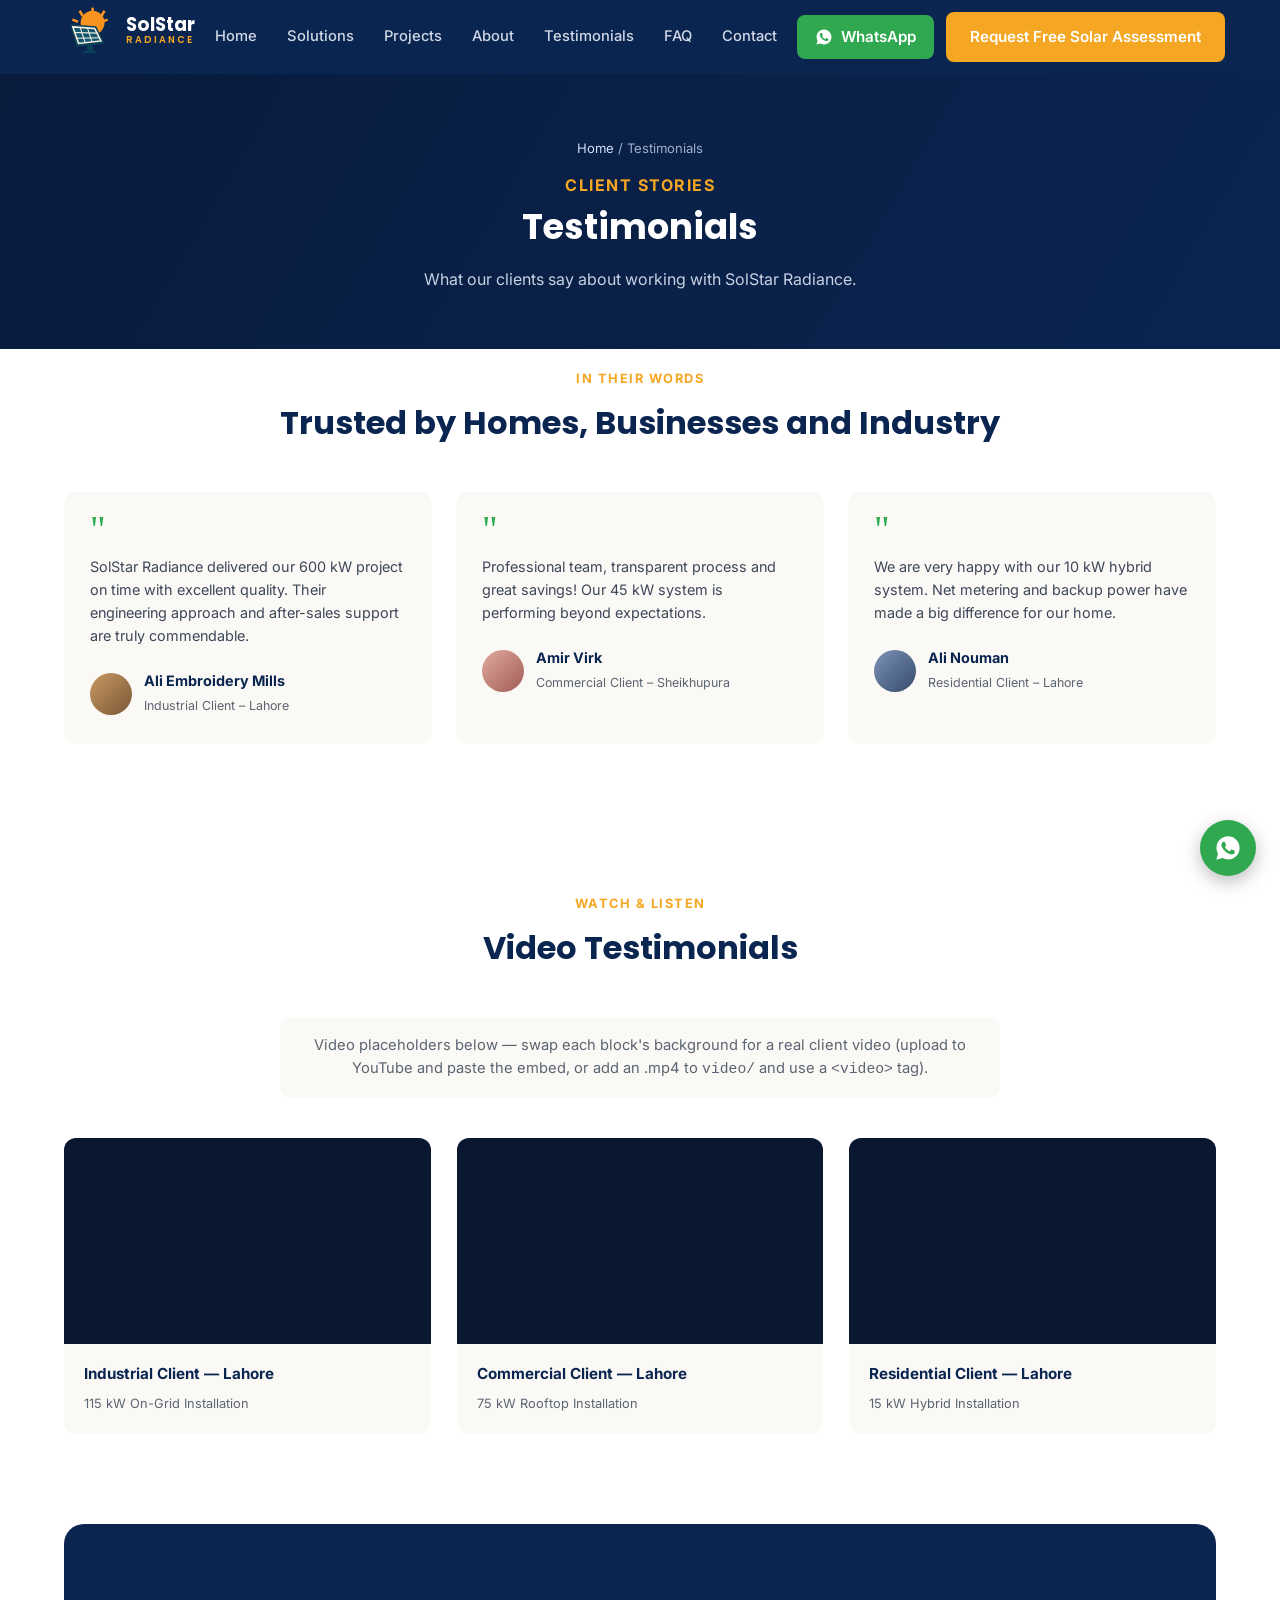
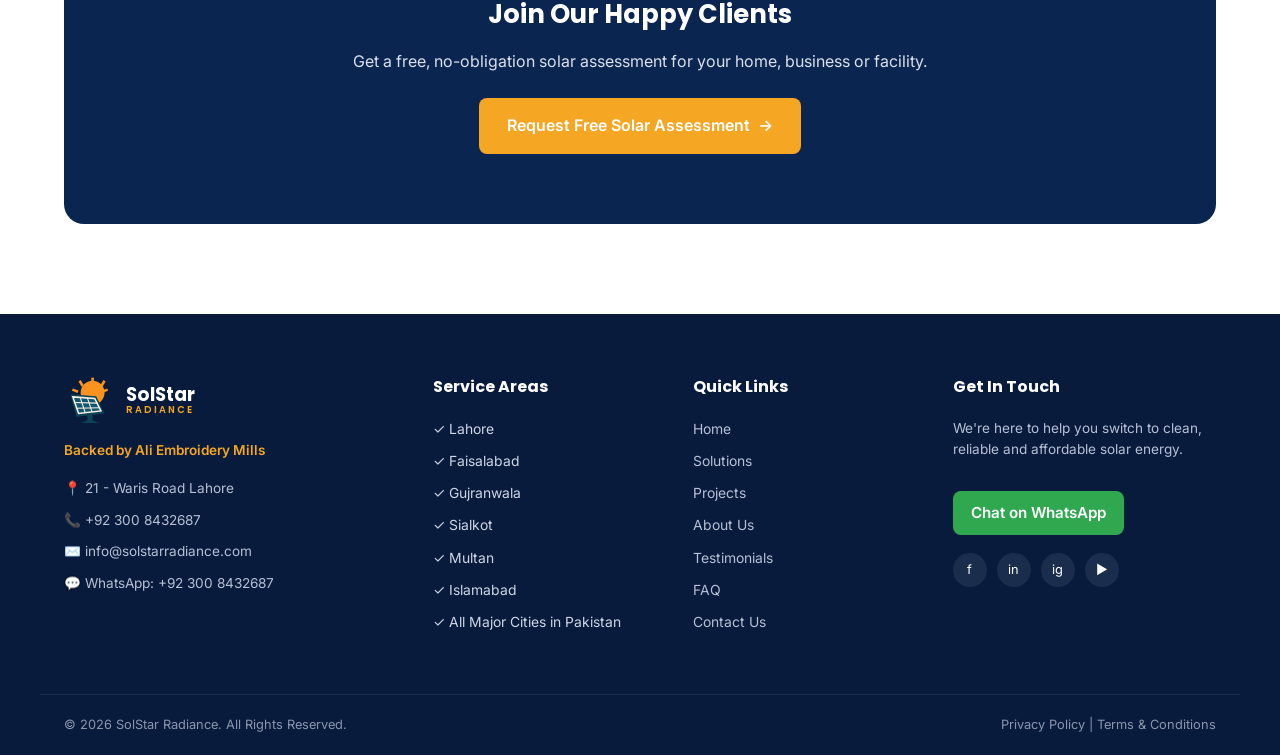
==== testimonials.html @ e62c18ae "New Update" ====
<!DOCTYPE html>
<html lang="en">

<head>
  <meta charset="UTF-8">
  <meta name="viewport" content="width=device-width, initial-scale=1.0">
  <title>Testimonials | SolStar Radiance</title>
  <link rel="preconnect" href="https://fonts.googleapis.com">
  <link
    href="https://fonts.googleapis.com/css2?family=Poppins:wght@400;500;600;700;800&family=Inter:wght@400;500;600&display=swap"
    rel="stylesheet">
  <link rel="stylesheet" href="css/style.css">
</head>

<body>

  <!-- ============ HEADER ============ -->
  <header class="site-header" id="header">
    <div class="container header-inner">
       <a href="index.html" class="logo footer-logo" aria-label="SolStar Radiance">
          <svg width="52" height="52" viewBox="0 0 100 100" fill="none" xmlns="http://www.w3.org/2000/svg">
            <!-- Sun -->
            <circle cx="55" cy="36" r="23" fill="#F7931E" />

            <!-- Sun rays -->
            <path d="M55 7V18" stroke="#F7931E" stroke-width="5" />
            <path d="M30 13L36 23" stroke="#F7931E" stroke-width="5" />
            <path d="M78 13L72 23" stroke="#F7931E" stroke-width="5" />
            <path d="M16 30L27 34" stroke="#F7931E" stroke-width="5" />
            <path d="M84 30L73 34" stroke="#F7931E" stroke-width="5" />

            <!-- Solar panel frame -->
            <path d="M12 39L62 43L78 76L24 82L12 39Z" fill="#0B4358" />

            <!-- Panel inner area -->
            <path d="M17 44L59 47L71 71L28 76L17 44Z" fill="#15566F" stroke="#F8F1E3" stroke-width="3" />

            <!-- Panel grid -->
            <path d="M31 45L41 75" stroke="#F8F1E3" stroke-width="2" />
            <path d="M45 46L54 73" stroke="#F8F1E3" stroke-width="2" />
            <path d="M19 55L65 56" stroke="#F8F1E3" stroke-width="2" />
            <path d="M23 66L69 65" stroke="#F8F1E3" stroke-width="2" />

            <!-- Stand -->
            <path d="M45 79V89L33 94H67L55 89V78" fill="#0B4358" />
          </svg>
          <span class="logo-text light">SolStar <small>RADIANCE</small></span>
        </a>

      <nav class="main-nav" id="mainNav">
        <a href="index.html#home">Home</a>
        <a href="index.html#solutions">Solutions</a>
        <a href="projects.html">Projects</a>
        <a href="about.html">About</a>
        <a href="testimonials.html" class="active">Testimonials</a>
        <a href="index.html#faq">FAQ</a>
        <a href="index.html#contact">Contact</a>
      </nav>

      <div class="header-actions">
        <a href="https://wa.me/923008432687" target="_blank" class="btn btn-whatsapp">
          <svg width="18" height="18" viewBox="0 0 24 24" fill="currentColor">
            <path
              d="M12.04 2c-5.46 0-9.9 4.44-9.9 9.9 0 1.75.46 3.45 1.32 4.95L2 22l5.25-1.38a9.9 9.9 0 0 0 4.79 1.22h.01c5.46 0 9.9-4.44 9.9-9.9 0-2.64-1.03-5.13-2.9-6.99A9.82 9.82 0 0 0 12.04 2Zm5.8 14.06c-.24.68-1.4 1.3-1.93 1.36-.5.06-1.02.27-3.42-.72-2.9-1.2-4.77-4.14-4.92-4.33-.14-.2-1.17-1.56-1.17-2.98 0-1.42.74-2.11 1-2.4.26-.28.57-.35.76-.35.19 0 .38 0 .55.01.18.01.42-.07.65.5.24.58.82 2 .89 2.15.07.14.12.32.02.51-.09.2-.14.32-.28.5-.14.17-.29.38-.42.51-.14.14-.28.29-.12.57.16.28.72 1.19 1.55 1.92 1.06.95 1.96 1.24 2.24 1.38.28.14.44.12.6-.07.17-.2.71-.83.9-1.12.19-.28.38-.23.63-.14.26.1 1.65.78 1.93.92.28.14.47.21.54.33.07.12.07.68-.17 1.35Z" />
          </svg>
          WhatsApp
        </a>
        <a href="index.html#assessment" class="btn btn-primary">Request Free Solar Assessment</a>
      </div>

      <button class="nav-toggle" id="navToggle" aria-label="Toggle navigation">
        <span></span><span></span><span></span>
      </button>
    </div>
  </header>

  <!-- ============ PAGE HERO ============ -->
  <section class="page-hero">
    <div class="container">
      <div class="breadcrumb"><a href="index.html">Home</a> / Testimonials</div>
      <p class="eyebrow center">CLIENT STORIES</p>
      <h1>Testimonials</h1>
      <p>What our clients say about working with SolStar Radiance.</p>
    </div>
  </section>

  <!-- ============ WRITTEN TESTIMONIALS ============ -->
  <!-- TODO: replace these with real, verified client quotes before publishing -->
  <section class="testimonials">
    <div class="container">
      <p class="eyebrow center">IN THEIR WORDS</p>
      <h2 class="section-title center">Trusted by Homes, Businesses and Industry</h2>

      <div class="testimonial-grid">
        <div class="testimonial-card">
          <div class="quote-mark">"</div>
          <p>SolStar Radiance delivered our 600 kW project on time with excellent quality. Their engineering approach
            and after-sales support are truly commendable.</p>
          <div class="testimonial-person">
            <div class="avatar avatar-1"></div>
            <div><strong>Ali Embroidery Mills</strong><span>Industrial Client – Lahore</span></div>
          </div>
        </div>
        <div class="testimonial-card">
          <div class="quote-mark">"</div>
          <p>Professional team, transparent process and great savings! Our 45 kW system is performing beyond
            expectations.</p>
          <div class="testimonial-person">
            <div class="avatar avatar-2"></div>
            <div><strong>Amir Virk</strong><span>Commercial Client – Sheikhupura</span></div>
          </div>
        </div>
        <div class="testimonial-card">
          <div class="quote-mark">"</div>
          <p>We are very happy with our 10 kW hybrid system. Net metering and backup power have made a big difference
            for our home.</p>
          <div class="testimonial-person">
            <div class="avatar avatar-3"></div>
            <div><strong>Ali Nouman</strong><span>Residential Client – Lahore</span></div>
          </div>
        </div>
      </div>
    </div>
  </section>

  <!-- ============ VIDEO TESTIMONIALS ============ -->
  <section class="video-testimonials">
    <div class="container">
      <p class="eyebrow center">WATCH & LISTEN</p>
      <h2 class="section-title center">Video Testimonials</h2>
      <div class="video-note">
        Video placeholders below — swap each block's background for a real client video (upload to YouTube and paste the
        embed, or add an .mp4 to <code>video/</code> and use a <code>&lt;video&gt;</code> tag).
      </div>

      <div class="video-grid"> <!-- Video 1 -->
        <div class="video-card">
          <div class="video-frame"> <iframe src="https://www.youtube.com/embed/5L7JN3nIyDc?si=3_A68IBk8Ffu_nIx"
              title="Industrial Client — Lahore" frameborder="0"
              allow="accelerometer; autoplay; clipboard-write; encrypted-media; gyroscope; picture-in-picture; web-share"
              referrerpolicy="strict-origin-when-cross-origin" allowfullscreen> </iframe> </div>
          <div class="video-body"> <strong>Industrial Client — Lahore</strong> <span>115 kW On-Grid Installation</span>
          </div>
        </div> <!-- Video 2 -->
        <div class="video-card">
          <div class="video-frame"> <iframe src="https://www.youtube.com/embed/5L7JN3nIyDc?si=3_A68IBk8Ffu_nIx"
              title="Commercial Client — Faisalabad" frameborder="0"
              allow="accelerometer; autoplay; clipboard-write; encrypted-media; gyroscope; picture-in-picture; web-share"
              referrerpolicy="strict-origin-when-cross-origin" allowfullscreen> </iframe> </div>
          <div class="video-body"> <strong>Commercial Client — Lahore</strong> <span>75 kW Rooftop
              Installation</span> </div>
        </div> <!-- Video 3 -->
        <div class="video-card">
          <div class="video-frame"> <iframe src="https://www.youtube.com/embed/5L7JN3nIyDc?si=3_A68IBk8Ffu_nIx"
              title="Residential Client — Lahore" frameborder="0"
              allow="accelerometer; autoplay; clipboard-write; encrypted-media; gyroscope; picture-in-picture; web-share"
              referrerpolicy="strict-origin-when-cross-origin" allowfullscreen> </iframe> </div>
          <div class="video-body"> <strong>Residential Client — Lahore</strong> <span>15 kW Hybrid Installation</span>
          </div>
        </div>
      </div>
    </div>
  </section>

  <!-- ============ CTA ============ -->
  <section class="savings" id="assessment" style="margin-top:0;">
    <div class="container" style="text-align:center; padding:20px 0;">
      <h2 style="color:#fff; font-size:1.6rem; margin-bottom:14px;">Join Our Happy Clients</h2>
      <p style="color:#dbe1ec; margin-bottom:24px;">Get a free, no-obligation solar assessment for your home, business
        or facility.</p>
      <a href="index.html#assessment" class="btn btn-primary btn-lg">Request Free Solar Assessment
        <span>&rarr;</span></a>
    </div>
  </section>

<!-- ============ FOOTER ============ -->
<footer class="site-footer" id="contact">
  <div class="container footer-grid">
    <div class="footer-brand">
      <a href="index.html" class="logo footer-logo" aria-label="SolStar Radiance">
          <svg width="52" height="52" viewBox="0 0 100 100" fill="none" xmlns="http://www.w3.org/2000/svg">
            <!-- Sun -->
            <circle cx="55" cy="36" r="23" fill="#F7931E" />

            <!-- Sun rays -->
            <path d="M55 7V18" stroke="#F7931E" stroke-width="5" />
            <path d="M30 13L36 23" stroke="#F7931E" stroke-width="5" />
            <path d="M78 13L72 23" stroke="#F7931E" stroke-width="5" />
            <path d="M16 30L27 34" stroke="#F7931E" stroke-width="5" />
            <path d="M84 30L73 34" stroke="#F7931E" stroke-width="5" />

            <!-- Solar panel frame -->
            <path d="M12 39L62 43L78 76L24 82L12 39Z" fill="#0B4358" />

            <!-- Panel inner area -->
            <path d="M17 44L59 47L71 71L28 76L17 44Z" fill="#15566F" stroke="#F8F1E3" stroke-width="3" />

            <!-- Panel grid -->
            <path d="M31 45L41 75" stroke="#F8F1E3" stroke-width="2" />
            <path d="M45 46L54 73" stroke="#F8F1E3" stroke-width="2" />
            <path d="M19 55L65 56" stroke="#F8F1E3" stroke-width="2" />
            <path d="M23 66L69 65" stroke="#F8F1E3" stroke-width="2" />

            <!-- Stand -->
            <path d="M45 79V89L33 94H67L55 89V78" fill="#0B4358" />
          </svg>
          <span class="logo-text light">SolStar <small>RADIANCE</small></span>
        </a>
      <p class="footer-tagline">Backed by Ali Embroidery Mills</p>
      <ul class="footer-contact">
        <li>📍 21 - Waris Road Lahore</li>
        <li><a href="tel:+92 300 8432687 ">📞 +92 300 8432687 </a></li>
        <li ><a href="mailto:info@solstarradiance.com">✉️ info@solstarradiance.com</a></li>
        <li><a href="https://wa.me/923008432687" target="_blank">💬 WhatsApp: +92 300 8432687 </a></li>
      </ul>
    </div>

    <div class="footer-col">
      <h4>Service Areas</h4>
      <ul>
        <li>✓ Lahore</li>
        <li>✓ Faisalabad</li>
        <li>✓ Gujranwala</li>
        <li>✓ Sialkot</li>
        <li>✓ Multan</li>
        <li>✓ Islamabad</li>
        <li>✓ All Major Cities in Pakistan</li>
      </ul>
    </div>

    <div class="footer-col">
      <h4>Quick Links</h4>
      <ul>
        <li><a href="index.html#home">Home</a></li>
        <li><a href="index.html#solutions">Solutions</a></li>
        <li><a href="projects.html">Projects</a></li>
        <li><a href="about.html">About Us</a></li>
        <li><a href="testimonials.html">Testimonials</a></li>
        <li><a href="index.html#faq">FAQ</a></li>
        <li><a href="index.html#contact">Contact Us</a></li>
      </ul>
    </div>

    <div class="footer-col">
      <h4>Get In Touch</h4>
      <p>We're here to help you switch to clean, reliable and affordable solar energy.</p>
      <a href="https://wa.me/923008432687" class="btn btn-whatsapp small">Chat on WhatsApp</a>
      <div class="social-row">
        <a href="#" aria-label="Facebook">f</a>
        <a href="#" aria-label="LinkedIn">in</a>
        <a href="#" aria-label="Instagram">ig</a>
        <a href="#" aria-label="YouTube">▶</a>
      </div>
    </div>
  </div>

  <div class="footer-bottom">
    <div class="container footer-bottom-inner">
      <span>© 2026 SolStar Radiance. All Rights Reserved.</span>
      <span><a href="#">Privacy Policy</a> | <a href="#">Terms & Conditions</a></span>
    </div>
  </div>
</footer>

<a href="https://wa.me/923008432687" class="float-whatsapp" target="_blank" aria-label="Chat on WhatsApp">
  <svg width="28" height="28" viewBox="0 0 24 24" fill="#fff"><path d="M12.04 2c-5.46 0-9.9 4.44-9.9 9.9 0 1.75.46 3.45 1.32 4.95L2 22l5.25-1.38a9.9 9.9 0 0 0 4.79 1.22h.01c5.46 0 9.9-4.44 9.9-9.9 0-2.64-1.03-5.13-2.9-6.99A9.82 9.82 0 0 0 12.04 2Zm5.8 14.06c-.24.68-1.4 1.3-1.93 1.36-.5.06-1.02.27-3.42-.72-2.9-1.2-4.77-4.14-4.92-4.33-.14-.2-1.17-1.56-1.17-2.98 0-1.42.74-2.11 1-2.4.26-.28.57-.35.76-.35.19 0 .38 0 .55.01.18.01.42-.07.65.5.24.58.82 2 .89 2.15.07.14.12.32.02.51-.09.2-.14.32-.28.5-.14.17-.29.38-.42.51-.14.14-.28.29-.12.57.16.28.72 1.19 1.55 1.92 1.06.95 1.96 1.24 2.24 1.38.28.14.44.12.6-.07.17-.2.71-.83.9-1.12.19-.28.38-.23.63-.14.26.1 1.65.78 1.93.92.28.14.47.21.54.33.07.12.07.68-.17 1.35Z"/></svg>
</a>

  <script src="js/main.js"></script>
</body>

</html>
---- css/style.css ----
/* ======================= RESET & BASE ======================= */
:root {
  --navy: #0B2551;
  --navy-dark: #081b3d;
  --orange: #F5A623;
  --orange-dark: #e0941a;
  --green: #2FA84F;
  --cream: #FBF9F5;
  --gray-600: #5b6472;
  --gray-300: #dfe3e8;
  --radius: 12px;
  --shadow: 0 8px 24px rgba(11, 37, 81, 0.08);
  --font-display: 'Poppins', sans-serif;
  --font-body: 'Inter', sans-serif;
}

*,
*::before,
*::after {
  box-sizing: border-box;
}

html {
  scroll-behavior: smooth;
}

body {
  margin: 0;
  font-family: var(--font-body);
  color: var(--navy);
  background: #fff;
  line-height: 1.6;
  -webkit-font-smoothing: antialiased;
}

h1,
h2,
h3,
h4 {
  font-family: var(--font-display);
  margin: 0;
  color: var(--navy);
}

p {
  margin: 0;
}

ul {
  list-style: none;
  margin: 0;
  padding: 0;
}

a {
  text-decoration: none;
  color: inherit;
}

img {
  max-width: 100%;
  display: block;
}

button {
  font-family: inherit;
  cursor: pointer;
}

input,
select {
  font-family: inherit;
}

.container {
  width: 100%;
  max-width: 1200px;
  margin: 0 auto;
  padding: 0 24px;
}

.eyebrow {
  color: var(--orange);
  font-weight: 700;
  font-size: 0.8rem;
  letter-spacing: 1.5px;
  text-transform: uppercase;
  margin-bottom: 8px;
}

.eyebrow.center {
  text-align: center;
}

.section-title {
  font-size: 2rem;
  font-weight: 700;
  margin-bottom: 8px;
}

.section-title.center {
  text-align: center;
  margin-bottom: 44px;
}

/* ======================= BUTTONS ======================= */
.btn {
  display: inline-flex;
  align-items: center;
  gap: 8px;
  padding: 13px 24px;
  border-radius: 8px;
  font-weight: 600;
  font-size: 0.95rem;
  border: none;
  transition: all .2s ease;
  white-space: nowrap;
}

.btn-primary {
  background: var(--orange);
  color: #fff;
}

.btn-primary:hover {
  background: var(--orange-dark);
  transform: translateY(-1px);
}

.btn-outline {
  background: transparent;
  border: 1.5px solid #fff;
  color: #fff;
}

.btn-outline:hover {
  background: rgba(255, 255, 255, 0.12);
}

.btn-dark {
  background: var(--navy);
  color: #fff;
}

.btn-dark:hover {
  background: var(--navy-dark);
}

.btn-outline-dark {
  background: transparent;
  border: 1.5px solid var(--navy);
  color: var(--navy);
}

.btn-outline-dark:hover {
  background: var(--navy);
  color: #fff;
}

.btn-whatsapp {
  background: var(--green);
  color: #fff;
  padding: 10px 18px;
}

.btn-whatsapp:hover {
  background: #268b42;
}

.btn-whatsapp.small {
  margin-top: 14px;
}

.btn-lg {
  padding: 15px 28px;
  font-size: 1rem;
}

.btn-block {
  width: 100%;
  justify-content: center;
  margin-top: 6px;
}

/* ======================= HEADER ======================= */
.site-header {
  position: sticky;
  top: 0;
  z-index: 100;
  background: var(--navy);
}

.header-inner {
  display: flex;
  align-items: center;
  justify-content: space-between;
  gap: 20px;
  height: 74px;
}

.logo {
  display: flex;
  align-items: center;
  gap: 10px;
}

.logo-text {
  font-family: var(--font-display);
  font-weight: 700;
  font-size: 1.15rem;
  color: #fff;
  line-height: 1.1;
}

.logo-text small {
  display: block;
  font-size: 0.6rem;
  letter-spacing: 2px;
  color: var(--orange);
  font-weight: 600;
}

.main-nav {
  display: flex;
  gap: 30px;
}

.main-nav a {
  color: #cfd6e4;
  font-size: 0.92rem;
  font-weight: 500;
  transition: color .2s;
  position: relative;
}

.main-nav a:hover,
.main-nav a.active {
  color: #fff;
}

.main-nav a.active::after {
  content: '';
  position: absolute;
  bottom: -22px;
  left: 0;
  width: 100%;
  height: 2px;
  background: var(--orange);
}

.header-actions {
  display: flex;
  align-items: center;
  gap: 12px;
}

.nav-toggle {
  display: none;
  flex-direction: column;
  gap: 5px;
  background: none;
  border: none;
}

.nav-toggle span {
  width: 24px;
  height: 2px;
  background: #fff;
  border-radius: 2px;
}

/* ======================= HERO ======================= */
.hero {
  position: relative;
  color: #fff;
  padding: 80px 0 60px;
  overflow: hidden;
  min-height: 560px;
  display: flex;
  align-items: center;
}

.hero-bg {
  position: absolute;
  inset: 0;
  background-image: url('../img/hero-solar.png');
  background-size: cover;
  background-position: center;
}

.hero-overlay {
  position: absolute;
  inset: 0;
  background: linear-gradient(100deg, rgba(6, 15, 34, 0.94) 0%, rgba(6, 15, 34, 0.88) 32%, rgba(6, 15, 34, 0.62) 58%, rgba(6, 15, 34, 0.35) 100%);
}

.hero-inner {
  position: relative;
  z-index: 2;
  max-width: 760px;
}

.hero-eyebrow {
  display: inline-block;
  background: rgba(255, 255, 255, 0.12);
  padding: 6px 14px;
  border-radius: 20px;
  font-size: 0.8rem;
  margin-bottom: 20px;
  backdrop-filter: blur(4px);
}

.hero h1 {
  font-size: 2.9rem;
  font-weight: 700;
  line-height: 1.2;
  margin-bottom: 18px;
  color: #ffffff;
  text-shadow: 0 2px 18px rgba(0, 0, 0, 0.55);
}

.hero h1 .accent {
  color: var(--orange);
  text-shadow: 0 2px 18px rgba(0, 0, 0, 0.55);
}

.hero-sub {
  font-size: 1.05rem;
  color: #eef1f7;
  max-width: 520px;
  margin-bottom: 30px;
  text-shadow: 0 1px 10px rgba(0, 0, 0, 0.5);
}

.hero-cta {
  display: flex;
  gap: 16px;
  flex-wrap: wrap;
  margin-bottom: 30px;
}

.hero-tags {
  display: flex;
  flex-wrap: wrap;
  gap: 22px;
  font-size: 0.85rem;
  color: #d3dae6;
}

/* ======================= PAGE HERO (subpages) ======================= */
.page-hero {
  background: linear-gradient(120deg, var(--navy-dark), var(--navy));
  color: #fff;
  padding: 64px 0 56px;
  text-align: center;
}

.page-hero .eyebrow {
  color: var(--orange);
}

.page-hero h1 {
  color: #fff;
  font-size: 2.2rem;
  margin-bottom: 12px;
}

.page-hero p {
  color: #c7d1e3;
  max-width: 620px;
  margin: 0 auto;
  font-size: 1rem;
}

.breadcrumb {
  font-size: 0.82rem;
  color: #9fb0d1;
  margin-bottom: 14px;
}

.breadcrumb a {
  color: #cfe0ff;
}

.breadcrumb a:hover {
  text-decoration: underline;
}

/* ======================= ABOUT PAGE ======================= */
.about-story {
  padding: 70px 0;
}

.about-story-grid {
  display: grid;
  grid-template-columns: 1fr 1fr;
  gap: 50px;
  align-items: center;
}

.about-story h2 {
  font-size: 1.8rem;
  margin-bottom: 16px;
}

.about-story p {
  color: var(--gray-600);
  margin-bottom: 14px;
  font-size: 0.96rem;
}

.about-values {
  padding: 60px 0;
  background: var(--cream);
}

.about-values-grid {
  display: grid;
  grid-template-columns: repeat(3, 1fr);
  gap: 24px;
  margin-top: 36px;
}

.value-card {
  background: #fff;
  border-radius: var(--radius);
  padding: 26px;
  border: 1px solid var(--gray-300);
}

.value-card .card-icon {
  margin-bottom: 16px;
}

.value-card h3 {
  font-size: 1.05rem;
  margin-bottom: 8px;
}

.value-card p {
  font-size: 0.9rem;
  color: var(--gray-600);
}

.about-team-note {
  padding: 60px 0;
  text-align: center;
}

.about-team-note p {
  max-width: 680px;
  margin: 0 auto;
  color: var(--gray-600);
}

/* ======================= PROJECTS PAGE ======================= */
.projects-page {
  padding: 70px 0 90px;
}

.projects-filter {
  display: flex;
  gap: 10px;
  justify-content: center;
  flex-wrap: wrap;
  margin-bottom: 40px;
}

.filter-pill {
  padding: 9px 18px;
  border-radius: 20px;
  border: 1.5px solid var(--gray-300);
  font-size: 0.85rem;
  font-weight: 600;
  color: var(--navy);
  background: #fff;
}

.filter-pill.active {
  background: var(--navy);
  border-color: var(--navy);
  color: #fff;
}

.projects-page .projects-grid {
  grid-template-columns: repeat(3, 1fr);
}

.project-img.proj-4 {
  /* background: linear-gradient(135deg, #3f5a86, #1c3054); */
  background-image: url(../img/carousel-33.png);
}

.project-img.proj-5 {
  /* background: linear-gradient(135deg, #7a8f4a, #3a4a22); */
  background-image: url(../img/Retail_Plaza_Multan.png);
}

.project-img.proj-6 {
  /* background: linear-gradient(135deg, #6a5a8a, #332950); */
    background-image: url(../img/protfolio20.png);
}

/* ======================= TESTIMONIALS PAGE ======================= */
.video-testimonials {
  padding: 70px 0 90px;
}

.video-grid {
  display: grid;
  grid-template-columns: repeat(3, 1fr);
  gap: 26px;
}

.video-card {
  background: var(--cream);
  border-radius: var(--radius);
  overflow: hidden;
}

.video-frame {
  position: relative;
  aspect-ratio: 16 / 9;
  background: #0a1730;
  overflow: hidden;
}

.video-frame iframe {
  width: 100%;
  height: 100%;
  display: block;
  border: 0;
}

.video-body {
  padding: 18px 20px;
}

.video-body strong {
  display: block;
  font-size: 0.95rem;
  margin-bottom: 4px;
}

.video-body span {
  font-size: 0.8rem;
  color: var(--gray-600);
}

.video-note {
  max-width: 720px;
  margin: 0 auto 40px;
  text-align: center;
  color: var(--gray-600);
  font-size: 0.92rem;
  background: var(--cream);
  padding: 16px 22px;
  border-radius: 10px;
}

/* Mobile */
@media (max-width: 900px) {
  .video-grid {
    grid-template-columns: 1fr;
  }
}

/* ======================= STATS BAR ======================= */
.stats-bar {
  background: #fff;
  box-shadow: var(--shadow);
  position: relative;
  z-index: 3;
  margin-top: -40px;
  border-radius: 14px;
  max-width: 1152px;
  margin-left: auto;
  margin-right: auto;
}

.stats-grid {
  display: grid;
  grid-template-columns: repeat(4, 1fr);
  gap: 20px;
  padding: 28px 24px;
}

.stat-item {
  display: flex;
  align-items: center;
  gap: 14px;
}

.stat-icon {
  width: 48px;
  height: 48px;
  border-radius: 10px;
  display: flex;
  align-items: center;
  justify-content: center;
  flex-shrink: 0;
}

.stat-icon.orange {
  background: #FDF1DC;
  color: var(--orange);
}

.stat-icon.green {
  background: #E3F5E8;
  color: var(--green);
}

.stat-item strong {
  display: block;
  font-size: 1.05rem;
}

.stat-item span {
  font-size: 0.82rem;
  color: var(--gray-600);
}

/* ======================= SOLUTIONS ======================= */
.solutions {
  padding: 100px 0 70px;
}

.solutions-grid {
  display: grid;
  grid-template-columns: repeat(3, 1fr);
  gap: 24px;
}

.solution-card {
  background: #fff;
  border: 1px solid var(--gray-300);
  border-radius: var(--radius);
  padding: 28px;
  transition: box-shadow .2s, transform .2s;
  position: relative;
}

.solution-card:hover {
  box-shadow: var(--shadow);
  transform: translateY(-3px);
}

.card-icon {
  width: 46px;
  height: 46px;
  background: #EFF3FA;
  border-radius: 10px;
  display: flex;
  align-items: center;
  justify-content: center;
  margin-bottom: 18px;
}

.solution-card h3 {
  font-size: 1.08rem;
  margin-bottom: 8px;
}

.solution-card p {
  font-size: 0.9rem;
  color: var(--gray-600);
  margin-bottom: 20px;
}

.card-link {
  display: inline-flex;
  align-items: center;
  justify-content: center;
  width: 32px;
  height: 32px;
  border-radius: 50%;
  background: #E3F5E8;
  color: var(--green);
  font-weight: 700;
}

/* ======================= WHY CHOOSE ======================= */
.why-choose {
  padding: 70px 0;
}

.why-grid {
  display: grid;
  grid-template-columns: 1.2fr 1fr;
  gap: 50px;
  align-items: start;
}

.why-items {
  display: grid;
  grid-template-columns: 1fr 1fr;
  gap: 26px 30px;
  margin-top: 34px;
}

.why-item {
  display: flex;
  gap: 14px;
}

.why-icon {
  width: 38px;
  height: 38px;
  border-radius: 8px;
  background: #EFF3FA;
  display: flex;
  align-items: center;
  justify-content: center;
  flex-shrink: 0;
}

.why-item strong {
  display: block;
  font-size: 0.95rem;
  margin-bottom: 4px;
}

.why-item p {
  font-size: 0.85rem;
  color: var(--gray-600);
}

.why-right {
  background: var(--navy);
  border-radius: 16px;
  padding: 32px;
  color: #fff;
}

.why-right h3 {
  color: #fff;
  font-size: 1.15rem;
  margin-bottom: 22px;
  font-weight: 600;
}

.brand-row {
  margin-bottom: 16px;
}

.brand-row:last-child {
  margin-bottom: 0;
}

.brand-label {
  display: block;
  font-size: 0.78rem;
  color: #9fb0d1;
  margin-bottom: 8px;
}

.brand-pills {
  background: #fff;
  border-radius: 10px;
  display: flex;
  overflow: hidden;
}

.brand-pills span {
  flex: 1;
  text-align: center;
  padding: 14px 6px;
  font-size: 0.82rem;
  font-weight: 700;
  color: var(--navy);
  border-right: 1px solid #eee;
}

.brand-pills span:last-child {
  border-right: none;
}

/* ======================= PROJECTS ======================= */
.projects {
  padding: 80px 0 60px;
  background: var(--cream);
}

.projects-grid {
  display: grid;
  grid-template-columns: repeat(3, 1fr);
  gap: 24px;
  margin-bottom: 40px;
}

.project-card {
  background: #fff;
  border-radius: var(--radius);
  overflow: hidden;
  box-shadow: var(--shadow);
}

.project-img {
  height: 175px;
  background-size: cover;
  background-position: center;
}

.proj-1 {
  background-image: url(../img/project_industrial_lahore.png);
}

.proj-2 {
  background-image: url(../img/project_commercial_faisalabad.png);
}

.proj-3 {
  background-image: url(../img/project_residential_lahores.png);
}

.project-body {
  padding: 20px 22px;
}

.project-body h3 {
  font-size: 1.02rem;
  margin-bottom: 10px;
}

.project-body ul {
  font-size: 0.85rem;
  color: var(--gray-600);
}

.project-body li {
  margin-bottom: 5px;
  padding-left: 14px;
  position: relative;
}

.project-body li::before {
  content: '•';
  position: absolute;
  left: 0;
  color: var(--orange);
}

.center-btn {
  text-align: center;
}

/* ======================= PROCESS ======================= */
.process {
  padding: 80px 0;
}

.process-grid {
  display: grid;
  grid-template-columns: repeat(7, 1fr);
  gap: 16px;
}

.process-step {
  text-align: center;
  background: #fff;
  border: 1px solid var(--gray-300);
  border-radius: var(--radius);
  padding: 20px 14px;
  position: relative;
}

.step-num {
  width: 26px;
  height: 26px;
  border-radius: 50%;
  color: #fff;
  font-size: 0.78rem;
  font-weight: 700;
  display: flex;
  align-items: center;
  justify-content: center;
  margin: 0 auto 10px;
}

.step-num.orange {
  background: var(--orange);
}

.step-num.green {
  background: var(--green);
}

.step-icon {
  width: 42px;
  height: 42px;
  background: #EFF3FA;
  border-radius: 10px;
  display: flex;
  align-items: center;
  justify-content: center;
  margin: 0 auto 12px;
}

.process-step strong {
  display: block;
  font-size: 0.85rem;
  margin-bottom: 6px;
}

.process-step p {
  font-size: 0.75rem;
  color: var(--gray-600);
}

/* ======================= SAVINGS FORM ======================= */
.savings {
  background: var(--navy);
  border-radius: 20px;
  max-width: 1152px;
  margin: 0 auto 90px;
  padding: 50px;
  color: #fff;
}

.savings-grid {
  display: grid;
  grid-template-columns: 0.9fr 1.3fr;
  gap: 50px;
  align-items: center;
  padding: 0;
}

.savings-left h2 {
  color: #fff;
  font-size: 1.9rem;
  margin-bottom: 14px;
}

.highlight {
  color: var(--orange);
  font-weight: 600;
  margin-bottom: 26px;
  display: block;
}

.savings-badges {
  display: flex;
  flex-direction: column;
  gap: 16px;
}

.savings-badges div {
  display: flex;
  align-items: center;
  gap: 10px;
  font-size: 0.9rem;
}

.savings-form {
  background: #fff;
  border-radius: 14px;
  padding: 28px;
  color: var(--navy);
}

.form-row {
  display: grid;
  grid-template-columns: 1fr 1fr;
  gap: 16px;
  margin-bottom: 16px;
}

.form-group label {
  display: block;
  font-size: 0.82rem;
  font-weight: 600;
  margin-bottom: 6px;
}

.form-group input,
.form-group select {
  width: 100%;
  padding: 11px 12px;
  border: 1px solid var(--gray-300);
  border-radius: 8px;
  font-size: 0.9rem;
  color: var(--navy);
  background: #fff;
}

.form-group input:focus,
.form-group select:focus {
  outline: 2px solid var(--orange);
  outline-offset: 1px;
}

.file-input {
  display: flex;
  align-items: center;
  border: 1px solid var(--gray-300);
  border-radius: 8px;
  overflow: hidden;
}

.file-input input {
  display: none;
}

.file-input span {
  flex: 1;
  padding: 11px 12px;
  font-size: 0.82rem;
  color: var(--gray-600);
}

.file-input button {
  border: none;
  background: #EFF3FA;
  padding: 11px 14px;
  font-size: 0.8rem;
  font-weight: 600;
  white-space: nowrap;
}

.form-success {
  display: none;
  margin-top: 14px;
  color: var(--green);
  font-size: 0.85rem;
  font-weight: 600;
  text-align: center;
}

.form-success.show {
  display: block;
}

.form-success.error {
  color: #c0392b;
}

/* ======================= TESTIMONIALS ======================= */
.testimonials {
  padding: 20px 0 80px;
}

.testimonial-grid {
  display: grid;
  grid-template-columns: repeat(3, 1fr);
  gap: 24px;
}

.testimonial-card {
  background: var(--cream);
  border-radius: var(--radius);
  padding: 26px;
  position: relative;
}

.quote-mark {
  font-size: 2.4rem;
  color: var(--green);
  font-family: Georgia, serif;
  line-height: 0.6;
  margin-bottom: 14px;
}

.testimonial-card p {
  font-size: 0.9rem;
  color: #3d4759;
  margin-bottom: 22px;
}

.testimonial-person {
  display: flex;
  align-items: center;
  gap: 12px;
}

.avatar {
  width: 42px;
  height: 42px;
  border-radius: 50%;
  background-size: cover;
  background-position: center;
}

.avatar-1 {
  background: linear-gradient(135deg, #c99a63, #7a5636);
}

.avatar-2 {
  background: linear-gradient(135deg, #e0a9a0, #a15d54);
}

.avatar-3 {
  background: linear-gradient(135deg, #7c93b8, #354a6b);
}

.testimonial-person strong {
  display: block;
  font-size: 0.9rem;
}

.testimonial-person span {
  font-size: 0.78rem;
  color: var(--gray-600);
}

.dots {
  display: flex;
  justify-content: center;
  gap: 8px;
  margin-top: 34px;
}

.dot {
  width: 8px;
  height: 8px;
  border-radius: 50%;
  background: var(--gray-300);
}

.dot.active {
  background: var(--orange);
  width: 22px;
  border-radius: 5px;
}

/* ======================= FAQ ======================= */
.faq {
  padding: 20px 0 90px;
}

.faq-list {
  max-width: 900px;
  margin: 0 auto;
}

.faq-item {
  border-bottom: 1px solid var(--gray-300);
}

.faq-question {
  width: 100%;
  background: none;
  border: none;
  display: flex;
  justify-content: space-between;
  align-items: center;
  padding: 20px 4px;
  font-size: 0.98rem;
  font-weight: 600;
  color: var(--navy);
  text-align: left;
}

.faq-question span {
  font-size: 1.3rem;
  color: var(--orange);
  font-weight: 400;
  transition: transform .2s;
}

.faq-item.open .faq-question span {
  transform: rotate(45deg);
}

.faq-answer {
  max-height: 0;
  overflow: hidden;
  transition: max-height .3s ease;
}

.faq-item.open .faq-answer {
  max-height: 200px;
}

.faq-answer p {
  padding: 0 4px 20px;
  font-size: 0.9rem;
  color: var(--gray-600);
}

/* ======================= FOOTER ======================= */

.footer-logo {
    display: inline-flex;
    align-items: center;
    text-decoration: none;
}

.footer-logo img {
    width: 150px;
    height: auto;
    display: block;
    object-fit: contain;
}
.footer-logo img {
    width: 150px;
    max-width: 100%;
    height: auto;
    display: block;
}

.site-footer {
  background: var(--navy-dark);
  color: #cfd6e4;
  padding: 60px 0 0;
}

.footer-grid {
  display: grid;
  grid-template-columns: 1.5fr 1fr 1fr 1.2fr;
  gap: 40px;
  padding-bottom: 50px;
  border-bottom: 1px solid rgba(255, 255, 255, 0.08);
}

.footer-logo {
  margin-bottom: 14px;
}

.logo-text.light {
  color: #fff;
}

.footer-tagline {
  color: var(--orange);
  font-size: 0.85rem;
  font-weight: 600;
  margin-bottom: 16px;
}

.footer-contact li {
  font-size: 0.85rem;
  margin-bottom: 10px;
  color: #b7c0d4;
}

.footer-col h4 {
  color: #fff;
  font-size: 1rem;
  margin-bottom: 18px;
}

.footer-col ul li {
  margin-bottom: 10px;
  font-size: 0.87rem;
}

.footer-col ul li a {
  color: #b7c0d4;
  transition: color .2s;
}

.footer-col ul li a:hover {
  color: var(--orange);
}

.footer-col p {
  font-size: 0.85rem;
  margin-bottom: 16px;
  color: #b7c0d4;
}

.social-row {
  display: flex;
  gap: 10px;
  margin-top: 18px;
}

.social-row a {
  width: 34px;
  height: 34px;
  border-radius: 50%;
  background: rgba(255, 255, 255, 0.08);
  display: flex;
  align-items: center;
  justify-content: center;
  font-size: 0.8rem;
  color: #fff;
}

.footer-bottom {
  padding: 20px 0;
}

.footer-bottom-inner {
  display: flex;
  justify-content: space-between;
  flex-wrap: wrap;
  gap: 10px;
  font-size: 0.8rem;
  color: #8b96ad;
}

.footer-bottom-inner a {
  color: #8b96ad;
}

.footer-bottom-inner a:hover {
  color: #fff;
}

/* ======================= FLOATING WHATSAPP ======================= */
.float-whatsapp {
  position: fixed;
  bottom: 24px;
  right: 24px;
  width: 56px;
  height: 56px;
  background: var(--green);
  border-radius: 50%;
  display: flex;
  align-items: center;
  justify-content: center;
  box-shadow: 0 6px 18px rgba(0, 0, 0, 0.25);
  z-index: 200;
  transition: transform .2s;
}

.float-whatsapp:hover {
  transform: scale(1.08);
}

/* ======================= RESPONSIVE ======================= */
@media (max-width: 1024px) {
  .container {
    padding: 0 20px;
  }

  .solutions-grid {
    grid-template-columns: repeat(2, 1fr);
  }

  .why-grid {
    grid-template-columns: 1fr;
  }

  .why-right {
    margin-top: 10px;
  }

  .projects-grid {
    grid-template-columns: repeat(2, 1fr);
  }

  .process-grid {
    grid-template-columns: repeat(4, 1fr);
  }

  .savings-grid {
    grid-template-columns: 1fr;
  }

  .savings-left {
    margin-bottom: 10px;
  }

  .testimonial-grid {
    grid-template-columns: repeat(2, 1fr);
  }

  .footer-grid {
    grid-template-columns: 1fr 1fr;
  }

  .hero h1 {
    font-size: 2.5rem;
  }

  .about-story-grid {
    gap: 30px;
  }

  .about-values-grid {
    grid-template-columns: repeat(2, 1fr);
  }

  .projects-page .projects-grid {
    grid-template-columns: repeat(2, 1fr);
  }

  .video-grid {
    grid-template-columns: repeat(2, 1fr);
  }
}

@media (max-width: 900px) {
  .main-nav {
    position: fixed;
    top: 74px;
    left: 0;
    right: 0;
    bottom: 0;
    background: var(--navy);
    flex-direction: column;
    padding: 24px;
    gap: 4px;
    transform: translateX(-100%);
    transition: transform .3s ease;
    z-index: 99;
    overflow-y: auto;
  }

  .main-nav.open {
    transform: translateX(0);
  }

  .main-nav a {
    padding: 14px 4px;
    border-bottom: 1px solid rgba(255, 255, 255, 0.08);
    font-size: 1rem;
  }

  .main-nav a.active::after {
    display: none;
  }

  .nav-toggle {
    display: flex;
  }

  .header-actions .btn-whatsapp {
    display: none;
  }

  .header-actions .btn-primary {
    font-size: 0.78rem;
    padding: 9px 12px;
  }

  .header-inner {
    gap: 10px;
  }

  .logo-text {
    font-size: 1rem;
  }
}

@media (max-width: 768px) {
  .hero {
    padding: 56px 0 40px;
    min-height: auto;
  }

  .hero h1 {
    font-size: 1.9rem;
  }

  .hero-sub {
    font-size: 0.95rem;
  }

  .hero-tags {
    gap: 12px 18px;
    font-size: 0.8rem;
  }

  .stats-bar {
    margin-top: 24px;
    border-radius: 12px;
  }

  .stats-grid {
    grid-template-columns: 1fr 1fr;
    gap: 20px 14px;
    padding: 22px 18px;
  }

  .stat-item {
    gap: 10px;
  }

  .stat-icon {
    width: 40px;
    height: 40px;
  }

  .stat-item strong {
    font-size: 0.92rem;
  }

  .stat-item span {
    font-size: 0.75rem;
  }

  .solutions {
    padding: 56px 0 40px;
  }

  .section-title {
    font-size: 1.5rem;
  }

  .solutions-grid {
    grid-template-columns: 1fr;
  }

  .why-choose {
    padding: 44px 0;
  }

  .why-items {
    grid-template-columns: 1fr;
  }

  .why-right {
    padding: 22px;
  }

  .brand-pills {
    flex-direction: column;
  }

  .brand-pills span {
    border-right: none;
    border-bottom: 1px solid #eee;
    padding: 10px 6px;
  }

  .brand-pills span:last-child {
    border-bottom: none;
  }

  .projects {
    padding: 48px 0 40px;
  }

  .projects-grid {
    grid-template-columns: 1fr;
  }

  .process {
    padding: 48px 0;
  }

  .process-grid {
    grid-template-columns: repeat(2, 1fr);
  }

  .savings {
    padding: 26px 18px;
    border-radius: 16px;
    margin-bottom: 60px;
  }

  .savings-left h2 {
    font-size: 1.5rem;
  }

  .savings-form {
    padding: 20px;
  }

  .form-row {
    grid-template-columns: 1fr;
  }

  .testimonials {
    padding: 16px 0 56px;
  }

  .testimonial-grid {
    grid-template-columns: 1fr;
  }

  .faq {
    padding: 16px 0 56px;
  }

  .faq-question {
    font-size: 0.92rem;
    padding: 16px 2px;
  }

  .footer-grid {
    grid-template-columns: 1fr;
    gap: 32px;
    padding-bottom: 36px;
  }

  .footer-bottom-inner {
    flex-direction: column;
    text-align: center;
    gap: 6px;
  }

  .hero-cta {
    flex-direction: column;
    align-items: stretch;
  }

  .hero-cta .btn {
    justify-content: center;
  }

  .btn-lg {
    padding: 13px 20px;
    font-size: 0.92rem;
  }

  .float-whatsapp {
    width: 50px;
    height: 50px;
    bottom: 18px;
    right: 18px;
  }

  .page-hero {
    padding: 44px 0 36px;
  }

  .page-hero h1 {
    font-size: 1.6rem;
  }

  .about-story {
    padding: 48px 0;
  }

  .about-story-grid {
    grid-template-columns: 1fr;
    gap: 28px;
  }

  .about-values {
    padding: 44px 0;
  }

  .about-values-grid {
    grid-template-columns: 1fr;
  }

  .about-team-note {
    padding: 44px 0;
  }

  .projects-page {
    padding: 48px 0 60px;
  }

  .projects-page .projects-grid {
    grid-template-columns: 1fr;
  }

  .video-testimonials {
    padding: 48px 0 60px;
  }

  .video-grid {
    grid-template-columns: 1fr;
  }
}

@media (max-width: 480px) {
  .container {
    padding: 0 16px;
  }

  .hero h1 {
    font-size: 1.55rem;
  }

  .hero-eyebrow {
    font-size: 0.72rem;
  }

  .stats-grid {
    grid-template-columns: 1fr;
  }

  .process-grid {
    grid-template-columns: 1fr;
  }

  .section-title {
    font-size: 1.3rem;
  }

  .logo-text small {
    display: none;
  }

  .header-actions .btn-primary {
    display: none;
  }

  .savings-badges {
    flex-direction: row;
    flex-wrap: wrap;
    gap: 10px 18px;
  }

  .savings-badges div {
    font-size: 0.8rem;
  }
}
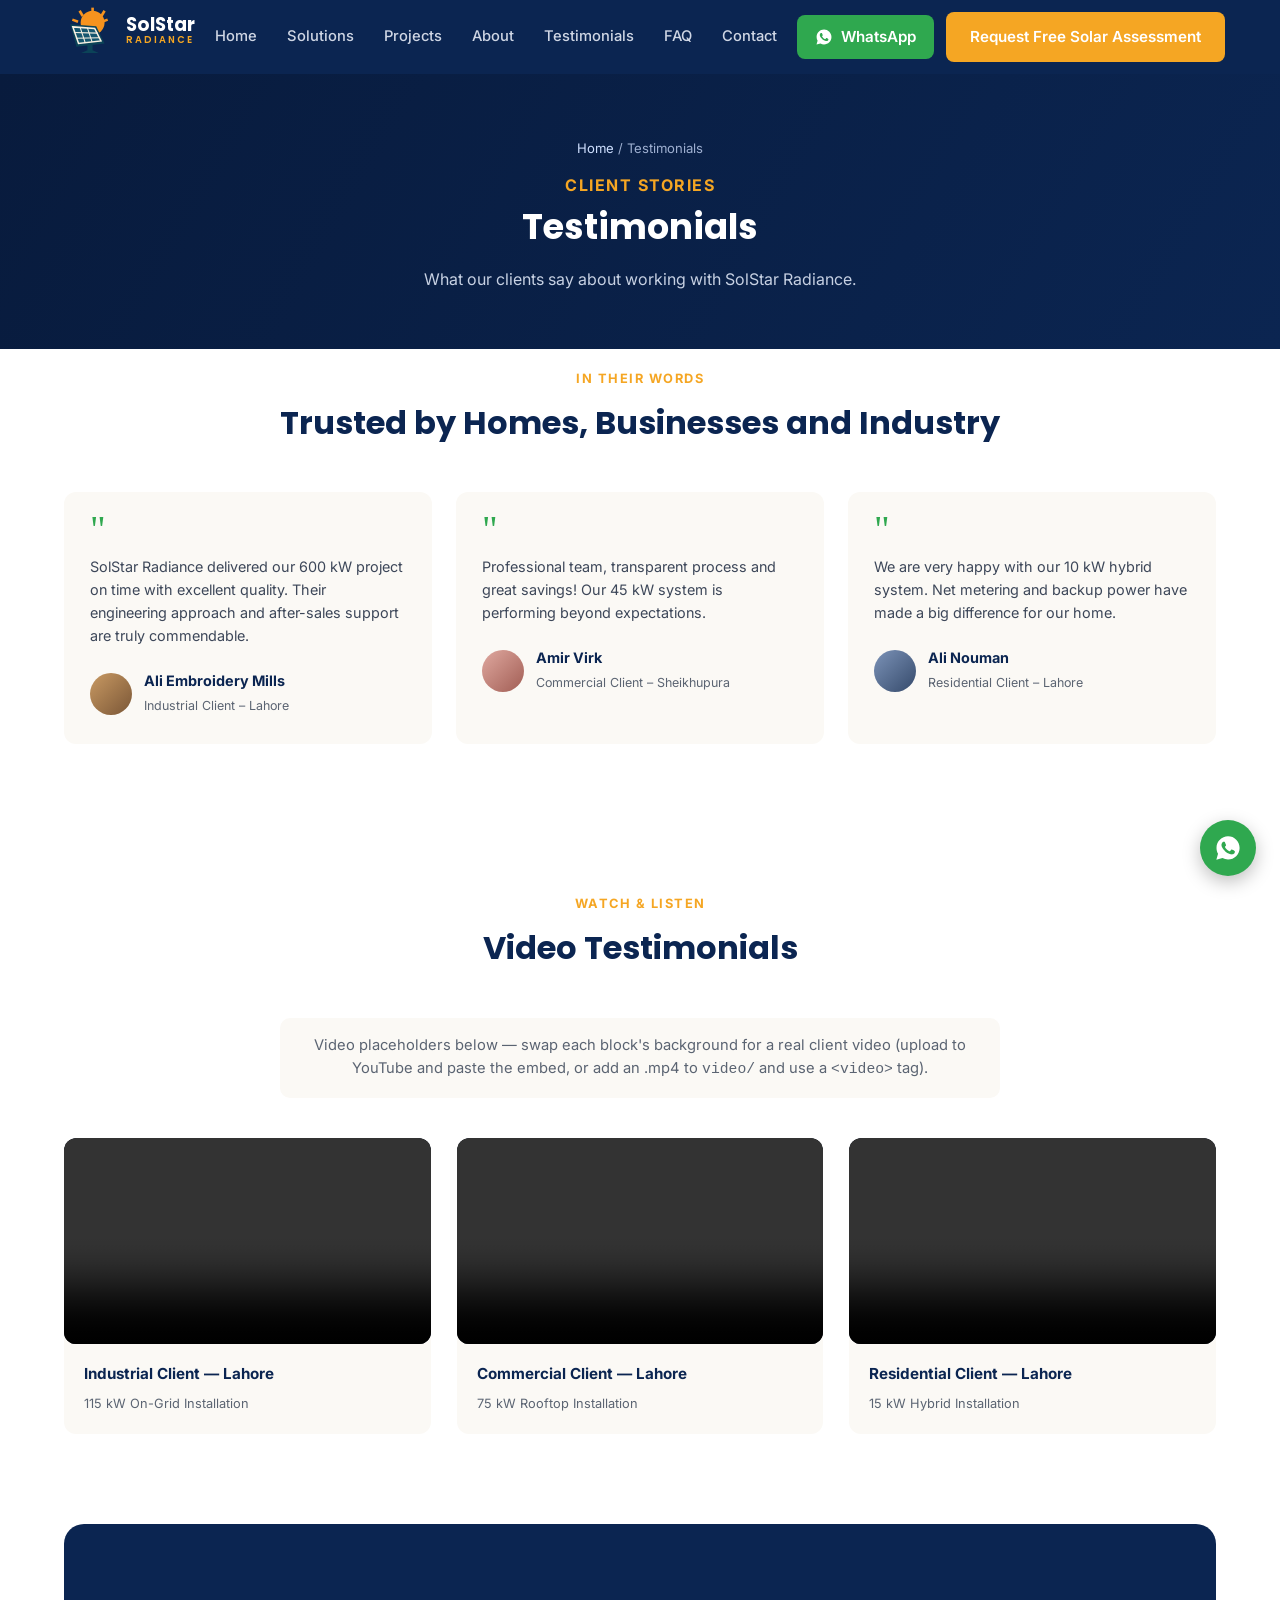
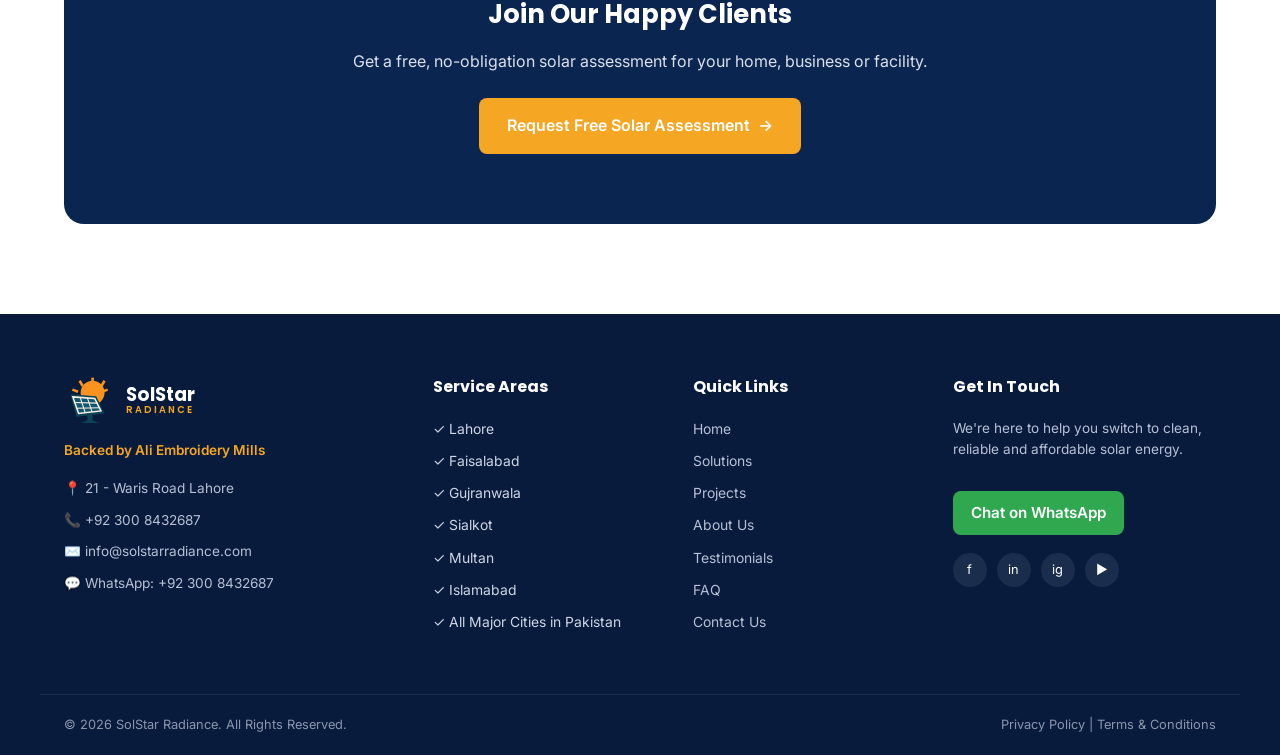
==== commit 9cdd86a4: "new commit" ====
--- a/testimonials.html
+++ b/testimonials.html
@@ -17,35 +17,35 @@
   <!-- ============ HEADER ============ -->
   <header class="site-header" id="header">
     <div class="container header-inner">
-       <a href="index.html" class="logo footer-logo" aria-label="SolStar Radiance">
-          <svg width="52" height="52" viewBox="0 0 100 100" fill="none" xmlns="http://www.w3.org/2000/svg">
-            <!-- Sun -->
-            <circle cx="55" cy="36" r="23" fill="#F7931E" />
-
-            <!-- Sun rays -->
-            <path d="M55 7V18" stroke="#F7931E" stroke-width="5" />
-            <path d="M30 13L36 23" stroke="#F7931E" stroke-width="5" />
-            <path d="M78 13L72 23" stroke="#F7931E" stroke-width="5" />
-            <path d="M16 30L27 34" stroke="#F7931E" stroke-width="5" />
-            <path d="M84 30L73 34" stroke="#F7931E" stroke-width="5" />
-
-            <!-- Solar panel frame -->
-            <path d="M12 39L62 43L78 76L24 82L12 39Z" fill="#0B4358" />
-
-            <!-- Panel inner area -->
-            <path d="M17 44L59 47L71 71L28 76L17 44Z" fill="#15566F" stroke="#F8F1E3" stroke-width="3" />
-
-            <!-- Panel grid -->
-            <path d="M31 45L41 75" stroke="#F8F1E3" stroke-width="2" />
-            <path d="M45 46L54 73" stroke="#F8F1E3" stroke-width="2" />
-            <path d="M19 55L65 56" stroke="#F8F1E3" stroke-width="2" />
-            <path d="M23 66L69 65" stroke="#F8F1E3" stroke-width="2" />
-
-            <!-- Stand -->
-            <path d="M45 79V89L33 94H67L55 89V78" fill="#0B4358" />
-          </svg>
-          <span class="logo-text light">SolStar <small>RADIANCE</small></span>
-        </a>
+      <a href="index.html" class="logo footer-logo" aria-label="SolStar Radiance">
+        <svg width="52" height="52" viewBox="0 0 100 100" fill="none" xmlns="http://www.w3.org/2000/svg">
+          <!-- Sun -->
+          <circle cx="55" cy="36" r="23" fill="#F7931E" />
+
+          <!-- Sun rays -->
+          <path d="M55 7V18" stroke="#F7931E" stroke-width="5" />
+          <path d="M30 13L36 23" stroke="#F7931E" stroke-width="5" />
+          <path d="M78 13L72 23" stroke="#F7931E" stroke-width="5" />
+          <path d="M16 30L27 34" stroke="#F7931E" stroke-width="5" />
+          <path d="M84 30L73 34" stroke="#F7931E" stroke-width="5" />
+
+          <!-- Solar panel frame -->
+          <path d="M12 39L62 43L78 76L24 82L12 39Z" fill="#0B4358" />
+
+          <!-- Panel inner area -->
+          <path d="M17 44L59 47L71 71L28 76L17 44Z" fill="#15566F" stroke="#F8F1E3" stroke-width="3" />
+
+          <!-- Panel grid -->
+          <path d="M31 45L41 75" stroke="#F8F1E3" stroke-width="2" />
+          <path d="M45 46L54 73" stroke="#F8F1E3" stroke-width="2" />
+          <path d="M19 55L65 56" stroke="#F8F1E3" stroke-width="2" />
+          <path d="M23 66L69 65" stroke="#F8F1E3" stroke-width="2" />
+
+          <!-- Stand -->
+          <path d="M45 79V89L33 94H67L55 89V78" fill="#0B4358" />
+        </svg>
+        <span class="logo-text light">SolStar <small>RADIANCE</small></span>
+      </a>
 
       <nav class="main-nav" id="mainNav">
         <a href="index.html#home">Home</a>
@@ -135,26 +135,29 @@
 
       <div class="video-grid"> <!-- Video 1 -->
         <div class="video-card">
-          <div class="video-frame"> <iframe src="https://www.youtube.com/embed/5L7JN3nIyDc?si=3_A68IBk8Ffu_nIx"
-              title="Industrial Client — Lahore" frameborder="0"
-              allow="accelerometer; autoplay; clipboard-write; encrypted-media; gyroscope; picture-in-picture; web-share"
-              referrerpolicy="strict-origin-when-cross-origin" allowfullscreen> </iframe> </div>
+          <div class="video-frame">
+            <video controls preload="metadata" playsinline>
+              <source src="video/Video3.mp4" type="video/mp4">
+            </video>
+          </div>
           <div class="video-body"> <strong>Industrial Client — Lahore</strong> <span>115 kW On-Grid Installation</span>
           </div>
         </div> <!-- Video 2 -->
         <div class="video-card">
-          <div class="video-frame"> <iframe src="https://www.youtube.com/embed/5L7JN3nIyDc?si=3_A68IBk8Ffu_nIx"
-              title="Commercial Client — Faisalabad" frameborder="0"
-              allow="accelerometer; autoplay; clipboard-write; encrypted-media; gyroscope; picture-in-picture; web-share"
-              referrerpolicy="strict-origin-when-cross-origin" allowfullscreen> </iframe> </div>
+          <div class="video-frame">
+            <video controls preload="metadata" playsinline>
+              <source src="video/Video3.mp4" type="video/mp4">
+            </video>
+          </div>
           <div class="video-body"> <strong>Commercial Client — Lahore</strong> <span>75 kW Rooftop
               Installation</span> </div>
         </div> <!-- Video 3 -->
         <div class="video-card">
-          <div class="video-frame"> <iframe src="https://www.youtube.com/embed/5L7JN3nIyDc?si=3_A68IBk8Ffu_nIx"
-              title="Residential Client — Lahore" frameborder="0"
-              allow="accelerometer; autoplay; clipboard-write; encrypted-media; gyroscope; picture-in-picture; web-share"
-              referrerpolicy="strict-origin-when-cross-origin" allowfullscreen> </iframe> </div>
+          <div class="video-frame">
+            <video controls preload="metadata" playsinline>
+              <source src="video/Video3.mp4" type="video/mp4">
+            </video>
+          </div>
           <div class="video-body"> <strong>Residential Client — Lahore</strong> <span>15 kW Hybrid Installation</span>
           </div>
         </div>
@@ -173,11 +176,11 @@
     </div>
   </section>
 
-<!-- ============ FOOTER ============ -->
-<footer class="site-footer" id="contact">
-  <div class="container footer-grid">
-    <div class="footer-brand">
-      <a href="index.html" class="logo footer-logo" aria-label="SolStar Radiance">
+  <!-- ============ FOOTER ============ -->
+  <footer class="site-footer" id="contact">
+    <div class="container footer-grid">
+      <div class="footer-brand">
+        <a href="index.html" class="logo footer-logo" aria-label="SolStar Radiance">
           <svg width="52" height="52" viewBox="0 0 100 100" fill="none" xmlns="http://www.w3.org/2000/svg">
             <!-- Sun -->
             <circle cx="55" cy="36" r="23" fill="#F7931E" />
@@ -206,65 +209,68 @@
           </svg>
           <span class="logo-text light">SolStar <small>RADIANCE</small></span>
         </a>
-      <p class="footer-tagline">Backed by Ali Embroidery Mills</p>
-      <ul class="footer-contact">
-        <li>📍 21 - Waris Road Lahore</li>
-        <li><a href="tel:+92 300 8432687 ">📞 +92 300 8432687 </a></li>
-        <li ><a href="mailto:info@solstarradiance.com">✉️ info@solstarradiance.com</a></li>
-        <li><a href="https://wa.me/923008432687" target="_blank">💬 WhatsApp: +92 300 8432687 </a></li>
-      </ul>
-    </div>
-
-    <div class="footer-col">
-      <h4>Service Areas</h4>
-      <ul>
-        <li>✓ Lahore</li>
-        <li>✓ Faisalabad</li>
-        <li>✓ Gujranwala</li>
-        <li>✓ Sialkot</li>
-        <li>✓ Multan</li>
-        <li>✓ Islamabad</li>
-        <li>✓ All Major Cities in Pakistan</li>
-      </ul>
-    </div>
-
-    <div class="footer-col">
-      <h4>Quick Links</h4>
-      <ul>
-        <li><a href="index.html#home">Home</a></li>
-        <li><a href="index.html#solutions">Solutions</a></li>
-        <li><a href="projects.html">Projects</a></li>
-        <li><a href="about.html">About Us</a></li>
-        <li><a href="testimonials.html">Testimonials</a></li>
-        <li><a href="index.html#faq">FAQ</a></li>
-        <li><a href="index.html#contact">Contact Us</a></li>
-      </ul>
-    </div>
-
-    <div class="footer-col">
-      <h4>Get In Touch</h4>
-      <p>We're here to help you switch to clean, reliable and affordable solar energy.</p>
-      <a href="https://wa.me/923008432687" class="btn btn-whatsapp small">Chat on WhatsApp</a>
-      <div class="social-row">
-        <a href="#" aria-label="Facebook">f</a>
-        <a href="#" aria-label="LinkedIn">in</a>
-        <a href="#" aria-label="Instagram">ig</a>
-        <a href="#" aria-label="YouTube">▶</a>
-      </div>
-    </div>
-  </div>
-
-  <div class="footer-bottom">
-    <div class="container footer-bottom-inner">
-      <span>© 2026 SolStar Radiance. All Rights Reserved.</span>
-      <span><a href="#">Privacy Policy</a> | <a href="#">Terms & Conditions</a></span>
-    </div>
-  </div>
-</footer>
-
-<a href="https://wa.me/923008432687" class="float-whatsapp" target="_blank" aria-label="Chat on WhatsApp">
-  <svg width="28" height="28" viewBox="0 0 24 24" fill="#fff"><path d="M12.04 2c-5.46 0-9.9 4.44-9.9 9.9 0 1.75.46 3.45 1.32 4.95L2 22l5.25-1.38a9.9 9.9 0 0 0 4.79 1.22h.01c5.46 0 9.9-4.44 9.9-9.9 0-2.64-1.03-5.13-2.9-6.99A9.82 9.82 0 0 0 12.04 2Zm5.8 14.06c-.24.68-1.4 1.3-1.93 1.36-.5.06-1.02.27-3.42-.72-2.9-1.2-4.77-4.14-4.92-4.33-.14-.2-1.17-1.56-1.17-2.98 0-1.42.74-2.11 1-2.4.26-.28.57-.35.76-.35.19 0 .38 0 .55.01.18.01.42-.07.65.5.24.58.82 2 .89 2.15.07.14.12.32.02.51-.09.2-.14.32-.28.5-.14.17-.29.38-.42.51-.14.14-.28.29-.12.57.16.28.72 1.19 1.55 1.92 1.06.95 1.96 1.24 2.24 1.38.28.14.44.12.6-.07.17-.2.71-.83.9-1.12.19-.28.38-.23.63-.14.26.1 1.65.78 1.93.92.28.14.47.21.54.33.07.12.07.68-.17 1.35Z"/></svg>
-</a>
+        <p class="footer-tagline">Backed by Ali Embroidery Mills</p>
+        <ul class="footer-contact">
+          <li>📍 21 - Waris Road Lahore</li>
+          <li><a href="tel:+92 300 8432687 ">📞 +92 300 8432687 </a></li>
+          <li><a href="mailto:info@solstarradiance.com">✉️ info@solstarradiance.com</a></li>
+          <li><a href="https://wa.me/923008432687" target="_blank">💬 WhatsApp: +92 300 8432687 </a></li>
+        </ul>
+      </div>
+
+      <div class="footer-col">
+        <h4>Service Areas</h4>
+        <ul>
+          <li>✓ Lahore</li>
+          <li>✓ Faisalabad</li>
+          <li>✓ Gujranwala</li>
+          <li>✓ Sialkot</li>
+          <li>✓ Multan</li>
+          <li>✓ Islamabad</li>
+          <li>✓ All Major Cities in Pakistan</li>
+        </ul>
+      </div>
+
+      <div class="footer-col">
+        <h4>Quick Links</h4>
+        <ul>
+          <li><a href="index.html#home">Home</a></li>
+          <li><a href="index.html#solutions">Solutions</a></li>
+          <li><a href="projects.html">Projects</a></li>
+          <li><a href="about.html">About Us</a></li>
+          <li><a href="testimonials.html">Testimonials</a></li>
+          <li><a href="index.html#faq">FAQ</a></li>
+          <li><a href="index.html#contact">Contact Us</a></li>
+        </ul>
+      </div>
+
+      <div class="footer-col">
+        <h4>Get In Touch</h4>
+        <p>We're here to help you switch to clean, reliable and affordable solar energy.</p>
+        <a href="https://wa.me/923008432687" class="btn btn-whatsapp small">Chat on WhatsApp</a>
+        <div class="social-row">
+          <a href="#" aria-label="Facebook">f</a>
+          <a href="#" aria-label="LinkedIn">in</a>
+          <a href="#" aria-label="Instagram">ig</a>
+          <a href="#" aria-label="YouTube">▶</a>
+        </div>
+      </div>
+    </div>
+
+    <div class="footer-bottom">
+      <div class="container footer-bottom-inner">
+        <span>© 2026 SolStar Radiance. All Rights Reserved.</span>
+        <span><a href="#">Privacy Policy</a> | <a href="#">Terms & Conditions</a></span>
+      </div>
+    </div>
+  </footer>
+
+  <a href="https://wa.me/923008432687" class="float-whatsapp" target="_blank" aria-label="Chat on WhatsApp">
+    <svg width="28" height="28" viewBox="0 0 24 24" fill="#fff">
+      <path
+        d="M12.04 2c-5.46 0-9.9 4.44-9.9 9.9 0 1.75.46 3.45 1.32 4.95L2 22l5.25-1.38a9.9 9.9 0 0 0 4.79 1.22h.01c5.46 0 9.9-4.44 9.9-9.9 0-2.64-1.03-5.13-2.9-6.99A9.82 9.82 0 0 0 12.04 2Zm5.8 14.06c-.24.68-1.4 1.3-1.93 1.36-.5.06-1.02.27-3.42-.72-2.9-1.2-4.77-4.14-4.92-4.33-.14-.2-1.17-1.56-1.17-2.98 0-1.42.74-2.11 1-2.4.26-.28.57-.35.76-.35.19 0 .38 0 .55.01.18.01.42-.07.65.5.24.58.82 2 .89 2.15.07.14.12.32.02.51-.09.2-.14.32-.28.5-.14.17-.29.38-.42.51-.14.14-.28.29-.12.57.16.28.72 1.19 1.55 1.92 1.06.95 1.96 1.24 2.24 1.38.28.14.44.12.6-.07.17-.2.71-.83.9-1.12.19-.28.38-.23.63-.14.26.1 1.65.78 1.93.92.28.14.47.21.54.33.07.12.07.68-.17 1.35Z" />
+    </svg>
+  </a>
 
   <script src="js/main.js"></script>
 </body>
--- a/css/style.css
+++ b/css/style.css
@@ -502,6 +502,20 @@
 }
 
 /* ======================= TESTIMONIALS PAGE ======================= */
+
+.video-frame {
+    width: 100%;
+    aspect-ratio: 16 / 9;
+    overflow: hidden;
+    border-radius: 12px;
+}
+
+.video-frame video {
+    width: 100%;
+    height: 100%;
+    object-fit: cover;
+    display: block;
+}
 .video-testimonials {
   padding: 70px 0 90px;
 }
